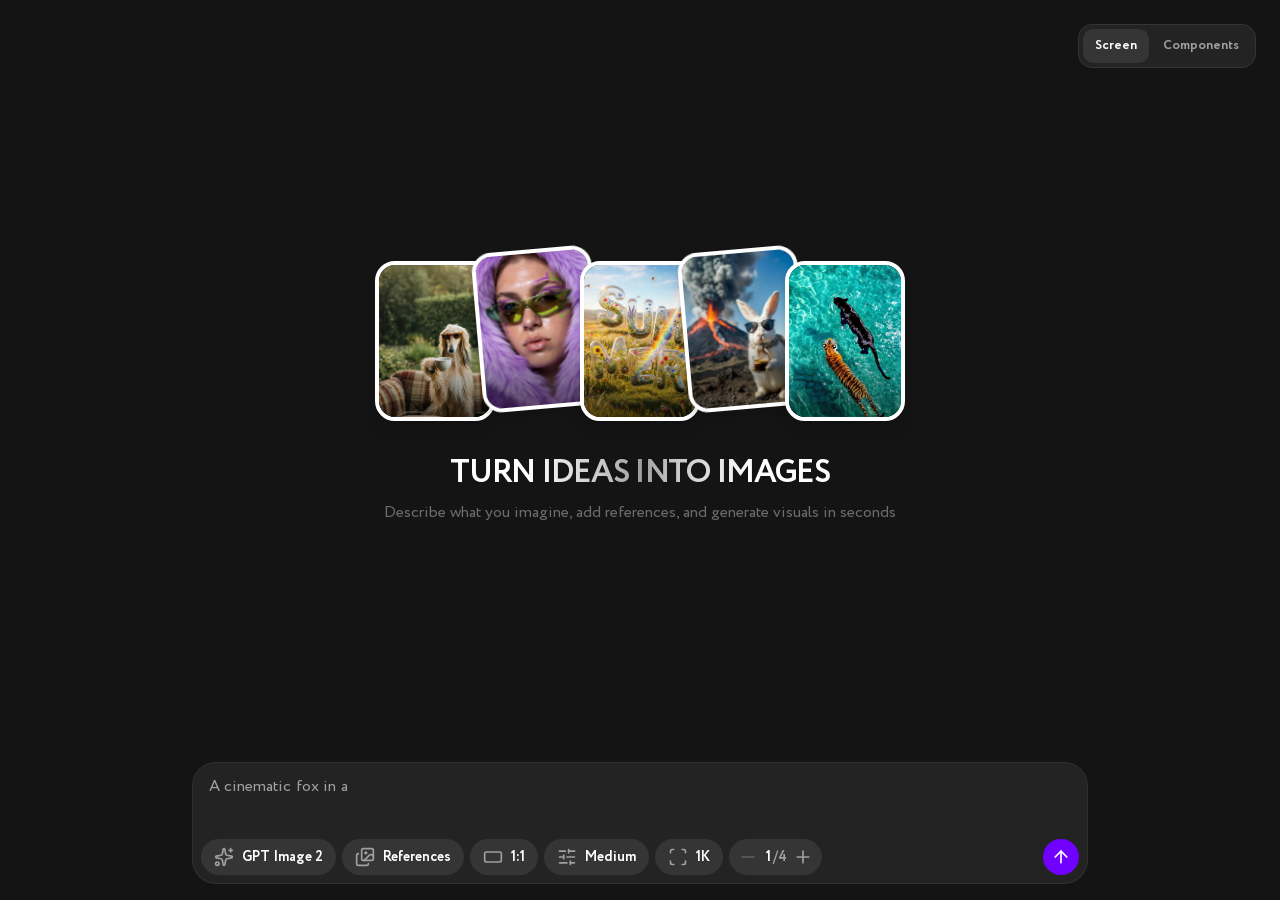
==== index.html @ 6870a711 "Publish image generation demo" ====
<!doctype html>
<html lang="en" class="is-entering">
  <head>
    <meta charset="UTF-8" />
    <meta name="viewport" content="width=device-width, initial-scale=1.0" />
    <meta name="theme-color" content="#141414" />
    <title>Turn Ideas Into Images</title>
    <script>if (new URLSearchParams(location.search).has('storybook')) document.documentElement.classList.add('story-mode');</script>
    <link rel="stylesheet" href="./styles.css?v=20261011-22" />
    <link rel="stylesheet" href="./storybook-frame.css" />
  </head>
  <body>
    <main class="page">
      <header class="page-header">
        <details class="mobile-view-menu">
          <summary aria-label="Local views"><img src="./assets/settings.svg" width="20" height="20" alt="" /></summary>
          <nav class="mobile-view-links" aria-label="Local views">
            <a href="./index.html" aria-current="page">Screen</a>
            <a href="./storybook.html">Components</a>
          </nav>
        </details>
      </header>
      <nav class="view-switch" aria-label="Local views">
        <a href="./index.html" aria-current="page">Screen</a>
        <a href="./storybook.html">Components</a>
      </nav>
      <section class="hero" aria-labelledby="hero-title">
        <div class="image-gallery" aria-label="Example image prompts">
          <button type="button" class="gallery-card gallery-card-one" aria-label="Preview prompt for a dog portrait" data-prompt="A cinematic portrait of an elegant Afghan hound resting on a patterned sofa in a lush garden, soft afternoon light, rich natural colors, detailed fur, editorial photography."><img src="./assets/gallery-1.png" alt="" /></button>
          <button type="button" class="gallery-card gallery-card-two" aria-label="Preview prompt for a fashion portrait" data-prompt="A close-up fashion portrait of a woman with vivid purple hair and translucent green sunglasses, confident expression, iridescent makeup, dramatic studio lighting, high-end editorial photography."><img src="./assets/gallery-2.png" alt="" /></button>
          <button type="button" class="gallery-card gallery-card-three" aria-label="Preview prompt for a surreal flower garden" data-prompt="Surreal chrome letters floating above a field of wildflowers under a bright blue sky, playful dreamlike atmosphere, tiny butterflies, colorful reflections, imaginative 3D art."><img src="./assets/gallery-3.png" alt="" /></button>
          <button type="button" class="gallery-card gallery-card-four" aria-label="Preview prompt for a rabbit near a volcano" data-prompt="A white rabbit wearing tiny sunglasses on dark volcanic rock, an erupting volcano and billowing smoke behind it, cinematic contrast, whimsical adventure photography."><img src="./assets/gallery-4.png" alt="" /></button>
          <button type="button" class="gallery-card gallery-card-five" aria-label="Preview prompt for an underwater tiger" data-prompt="A tiger swimming through crystal-clear turquoise water beside a sleek black panther, sunlight rippling across the pool, overhead view, surreal wildlife photography."><img src="./assets/gallery-5.png" alt="" /></button>
        </div>
        <div class="hero-copy">
          <h1 id="hero-title">TURN IDEAS INTO IMAGES</h1>
          <p>Describe what you imagine, add references, and generate visuals in seconds</p>
        </div>
      </section>

      <section class="generation-grid" id="generation-grid" aria-label="Generation results" hidden></section>
      <div class="composer-region">
      <section class="prompt-field" id="prompt-field" aria-label="Image generation prompt">
        <div class="attachments" id="attachments" hidden></div>
        <div class="input-wrap">
          <label class="sr-only" for="prompt-input">Image prompt</label>
          <textarea id="prompt-input" rows="1" placeholder="A cinematic fox in a neon city"></textarea>
        </div>
        <div class="toolbar">
          <div class="settings" role="group" aria-label="Generation settings">
            <button type="button" class="setting-button model-trigger" id="model-selector" data-menu="model" aria-haspopup="dialog" aria-expanded="false" aria-label="Select model: GPT Image 2">
              <img class="setting-icon" src="./assets/sparkles.svg" width="20" height="20" alt="" />
              <span id="model-name">GPT Image 2</span>
            </button>
            <div id="model-settings" class="model-settings"></div>
            <div class="result-stepper" role="group" aria-label="Number of results">
              <button type="button" class="stepper-control" id="result-decrement" aria-label="Decrease number of results" disabled><img src="./assets/minus.svg" width="20" height="20" alt="" /></button>
              <output class="stepper-value" id="result-count" aria-live="polite" aria-atomic="true"><span class="stepper-current" id="result-current">1</span><span class="stepper-total">/4</span></output>
              <button type="button" class="stepper-control" id="result-increment" aria-label="Increase number of results"><img src="./assets/plus.svg" width="20" height="20" alt="" /></button>
            </div>
          </div>
          <button type="button" class="submit-button" id="submit" aria-label="Enter an image prompt">
            <img src="./assets/arrow-up.svg" width="20" height="20" alt="" />
            <span class="spinner" aria-hidden="true"></span>
          </button>
        </div>
        <div class="drop-overlay" aria-hidden="true">Drop images to add references</div>
      </section>
        <div class="feedback" id="feedback" role="status" aria-live="polite"></div>
      </div>
      <input type="file" id="file-input" accept="image/*" multiple hidden />
    </main>
    <div class="menu-layer" id="menu-layer"></div>
    <dialog class="image-viewer" id="image-viewer" aria-label="Generated image preview">
      <button type="button" class="image-viewer-close" aria-label="Close image preview"><svg width="18" height="18" viewBox="0 0 18 18" fill="none" aria-hidden="true"><path d="M3.5 3.5 14.5 14.5M14.5 3.5 3.5 14.5" stroke="currentColor" stroke-width="2" stroke-linecap="round" /></svg></button>
      <div class="image-viewer-stage"><img class="image-viewer-image" alt="" /></div>
    </dialog>
    <script src="./models.js" defer></script>
    <script src="./app.js?v=20261011-12" defer></script>
    <script src="./generation-grid.js?v=20261011-10" defer></script>
    <script src="./storybook-bridge.js" defer></script>
  </body>
</html>
---- styles.css ----
@font-face {
  font-family: "Circe";
  src: local("Circe Regular"), local("Circe"), url("./assets/fonts/circe.ttf") format("truetype");
  font-weight: 400;
  font-display: swap;
}

@font-face {
  font-family: "Circe";
  src: local("Circe Bold"), local("Circe-Bold"), url("./assets/fonts/circe-bold.ttf") format("truetype");
  font-weight: 700;
  font-display: swap;
}

:root {
  color-scheme: dark;
  font-family: "Circe", Arial, sans-serif;
  background: #141414;
  color: #fff;
  font-synthesis: none;
}
html.is-entering { overflow: hidden; }
html.has-generation:not(.story-mode),
html.has-generation:not(.story-mode) body { height: 100%; overflow: hidden; }

* { box-sizing: border-box; }

body { margin: 0; min-width: 320px; }
button, textarea { font: inherit; }
button { -webkit-tap-highlight-color: transparent; }
button, a, summary { touch-action: manipulation; }

.page {
  position: relative;
  min-height: 100vh;
  min-height: 100dvh;
  height: 100dvh;
  padding: 16px 16px calc(32px + var(--composer-base-height, 98px));
  display: flex;
  flex-direction: column;
  align-items: center;
}
html.has-generation:not(.story-mode) .page { height: 100dvh; min-height: 0; overflow: hidden; }

.hero {
  display: flex;
  flex: 1;
  flex-direction: column;
  align-items: center;
  justify-content: center;
  gap: 32px;
  width: 100%;
}

.image-gallery { position: relative; width: min(531px, 100%); aspect-ratio: 531 / 184; flex: none; }
.is-entering .image-gallery { pointer-events: none; }
.gallery-card { position: absolute; top: 13.04%; width: 22.6%; aspect-ratio: 3 / 4; padding: 0; overflow: hidden; border: clamp(2px, .4vw, 4px) solid #fff; border-radius: clamp(11px, 2vw, 20px); box-shadow: 0 13px 13px rgba(0,0,0,.09), 0 3px 7px rgba(0,0,0,.1); background: #292929; cursor: pointer; transform: rotate(var(--card-rotation, 0deg)) translate3d(0, 0, 0) scale(1); transform-origin: center; backface-visibility: hidden; will-change: transform, opacity; transition: transform 360ms cubic-bezier(.2,.8,.2,1), box-shadow 360ms ease; animation: card-arrive 600ms cubic-bezier(.16, 1, .3, 1) backwards; }
.gallery-card img { position: absolute; inset: 0; display: block; width: 100%; height: 100%; object-fit: cover; }
.gallery-card.is-previewed, .gallery-card:focus-visible { z-index: 6; transform: rotate(var(--card-rotation, 0deg)) translate3d(0, -8px, 0) scale(1.08); box-shadow: 0 20px 32px rgba(0,0,0,.3), 0 0 0 1px rgba(255,255,255,.2); }
@media (hover: hover) { .gallery-card:hover { z-index: 6; transform: rotate(var(--card-rotation, 0deg)) translate3d(0, -8px, 0) scale(1.08); box-shadow: 0 20px 32px rgba(0,0,0,.3), 0 0 0 1px rgba(255,255,255,.2); } }
.gallery-card:focus-visible { outline: 2px solid #7000ff; outline-offset: 4px; }
.gallery-card-one { left: 0; z-index: 1; animation-delay: 440ms; }
.gallery-card-two { top: 6.52%; left: 19.35%; z-index: 2; --card-rotation: -5deg; animation-delay: 500ms; }
.gallery-card-three { left: 38.7%; z-index: 3; animation-delay: 560ms; }
.gallery-card-four { top: 6.52%; left: 58.05%; z-index: 4; --card-rotation: -5deg; animation-delay: 620ms; }
.gallery-card-five { left: 77.4%; z-index: 5; animation-delay: 680ms; }

.hero-copy { display: flex; flex-direction: column; align-items: center; gap: 8px; text-align: center; }
.hero-copy h1 { margin: 0; color: #fff; font-size: 32px; font-weight: 700; line-height: 40px; letter-spacing: -1.28px; animation: copy-arrive 480ms cubic-bezier(.22, 1, .36, 1) 500ms backwards; }
@supports ((background-clip: text) or (-webkit-background-clip: text)) {
  .hero-copy h1 {
    background-image: linear-gradient(90deg,
      #fff 0%, #fff 10%, #c8c8c8 20%, #9e9e9e 25%, #c8c8c8 30%, #fff 40%, #fff 50%,
      #fff 60%, #c8c8c8 70%, #9e9e9e 75%, #c8c8c8 80%, #fff 90%, #fff 100%);
    background-size: 200% 100%;
    background-position: 100% 50%;
    background-clip: text;
    -webkit-background-clip: text;
    color: transparent;
    -webkit-text-fill-color: transparent;
    animation: copy-arrive 480ms cubic-bezier(.22, 1, .36, 1) 500ms backwards,
      title-gradient 7s linear 1s infinite;
  }
}
.hero-copy p { margin: 0; color: #6c6c6c; font-size: 16px; font-weight: 400; line-height: 24px; animation: copy-arrive 480ms cubic-bezier(.22, 1, .36, 1) 630ms backwards; }
.composer-region { position: absolute; z-index: 6; bottom: 16px; left: 50%; width: min(896px, calc(100% - 32px)); transform: translateX(-50%); background: transparent; }

/* A generation reads like one prompt and its visual response. */
.generation-grid[hidden] { display: none !important; }
.page.has-generation .hero { display: none; }
html:not(.story-mode) .page.has-generation { padding-bottom: 0; }
html:not(.story-mode) .page.has-generation::after {
  content: "";
  position: absolute;
  z-index: 5;
  right: 0;
  bottom: 0;
  left: 0;
  height: calc(var(--composer-current-height, 180px) + 48px);
  background: linear-gradient(to bottom, transparent 0%, rgba(0,0,0,.04) 65%, rgba(0,0,0,.12) 100%);
  pointer-events: none;
}
html:not(.story-mode) .page.has-generation .generation-grid { padding-bottom: calc(var(--composer-current-height, 180px) + 32px); }
.generation-grid {
  flex: 1;
  width: min(100%, 1600px);
  min-height: 0;
  margin-top: 82px;
  padding-bottom: 16px;
  overflow: auto;
  overscroll-behavior: contain;
  scrollbar-width: thin;
  scrollbar-color: #424242 transparent;
}
.generation-grid-actions { display: flex; justify-content: flex-start; gap: 4px; margin-top: 8px; animation: generation-actions-in 460ms cubic-bezier(.22, 1, .36, 1) 60ms backwards; }
@keyframes generation-actions-in { from { opacity: 0; transform: translateY(8px); } to { opacity: 1; transform: translateY(0); } }
.generation-grid-action { display: grid; place-items: center; width: 28px; height: 28px; padding: 0; border: 0; border-radius: 7px; background: transparent; color: #6c6c6c; cursor: pointer; transition: color 180ms ease, background-color 180ms ease; }
.generation-grid-action img { width: 18px; height: 18px; }
.generation-grid-action:hover { color: #fff; background: #232323; }
.generation-grid-action:hover img { filter: brightness(2.4); }
.generation-grid-action.is-selected { background: #353535; }
.generation-grid-action.is-selected img { filter: brightness(2.4); }
.generation-grid-action:focus-visible, .generation-card-tool:focus-visible { outline: 2px solid #7000ff; outline-offset: 3px; }
.generation-results { display: grid; grid-template-columns: minmax(230px, 300px) minmax(0, 1fr); align-items: start; gap: 12px; width: 100%; }
.generation-prompt-column { display: flex; flex-direction: column; min-width: 0; }
.generation-card-strip { display: grid; grid-template-columns: repeat(var(--result-columns), minmax(0, 1fr)); align-items: start; gap: 12px; min-width: 0; }
.generation-results[data-count="1"] .generation-card { max-width: 520px; }
.generation-prompt-preview { position: relative; display: flex; flex-direction: column; gap: 8px; min-width: 0; padding: 16px; border-radius: 24px; background: #232323; overflow: hidden; overflow-wrap: anywhere; cursor: copy; transition: background-color 180ms ease, box-shadow 180ms ease; }
.generation-prompt-preview:hover { background: #292929; }
.generation-prompt-preview.is-empty-prompt, .generation-prompt-preview.is-empty-prompt:hover { background: #232323; cursor: default; }
.generation-prompt-preview.is-empty-prompt p { color: #6c6c6c; }
.generation-prompt-preview.is-empty-prompt::after { display: none; }
.generation-prompt-preview:focus-visible { outline: 2px solid #888; outline-offset: 2px; }
.generation-prompt-preview.is-copied { background: #303030; box-shadow: inset 0 0 0 1px #6c6c6c; }
.generation-prompt-preview::after { content: attr(data-copy-label); position: absolute; top: 12px; right: 12px; z-index: 1; padding: 5px 8px; border-radius: 7px; background: #393939; color: #fff; font-size: 12px; font-weight: 600; line-height: 16px; white-space: nowrap; opacity: 0; transform: translateY(3px); pointer-events: none; transition: opacity 160ms ease, transform 160ms ease; }
.generation-prompt-preview:focus-visible::after, .generation-prompt-preview.is-copied::after { opacity: 1; transform: translateY(0); }
@media (hover: hover) { .generation-prompt-preview:hover::after { opacity: 1; transform: translateY(0); } }
.generation-prompt-preview p { display: -webkit-box; -webkit-box-orient: vertical; -webkit-line-clamp: var(--prompt-lines, 12); flex: none; overflow: hidden; margin: 0; color: #fff; font-size: 16px; line-height: 22px; }
.generation-prompt-assets { display: flex; flex-wrap: nowrap; gap: 4px; flex: none; min-width: 0; overflow-x: auto; overflow-y: hidden; scrollbar-width: thin; }
.generation-reference-item .attachment { cursor: default; }
.generation-reference-item .attachment:hover > img:first-child { transform: none; }
.generation-card { position: relative; display: grid; place-items: center; min-width: 0; overflow: hidden; border: 0; border-radius: 24px; background: #232323; }
.generation-card.is-loading { background: linear-gradient(105deg, #232323 12%, #353535 34%, #292929 48%, #232323 70%); background-size: 230% 100%; animation: generation-shimmer 2.6s ease-in-out infinite; animation-delay: var(--shimmer-delay, 0s); }
@keyframes generation-shimmer { from { background-position: 100% 50%; } to { background-position: -100% 50%; } }
.generation-card.is-ready { animation: generation-reveal 380ms cubic-bezier(.22,1,.36,1) both; }
@keyframes generation-reveal { from { opacity: .55; transform: scale(.98); } to { opacity: 1; transform: scale(1); } }
.generation-card-preview { position: absolute; inset: 0; display: block; width: 100%; height: 100%; padding: 0; border: 0; background: transparent; cursor: zoom-in; }
.generation-card-preview:focus-visible { outline: 2px solid #a768ff; outline-offset: -2px; }
.generation-card-image { position: absolute; inset: 0; display: block; width: 100%; height: 100%; object-fit: cover; }
.generation-loading { position: relative; display: inline-flex; align-items: center; gap: 8px; padding: 8px 12px; border-radius: 999px; background: rgba(20,20,20,.48); color: #d0d0d0; font-size: 14px; font-weight: 700; line-height: 20px; }
.generation-loading-spinner { width: 16px; height: 16px; border: 2px solid rgba(208,208,208,.3); border-top-color: #d0d0d0; border-radius: 50%; animation: spin 1.4s linear infinite; }
.generation-card.is-error { outline: 2px solid #ff2424; outline-offset: -2px; }
.generation-card-error { display: grid; place-items: center; width: 56px; height: 56px; border: 4px solid #ff2424; border-radius: 50%; color: #ff2424; font-size: 36px; font-weight: 700; line-height: 1; }
.generation-card-overlay { position: absolute; inset: 0; display: flex; align-items: flex-start; justify-content: flex-end; padding: 10px; opacity: 0; pointer-events: none; transition: opacity 260ms cubic-bezier(.22, 1, .36, 1); }
.generation-card:hover .generation-card-overlay, .generation-card:has(.generation-card-tool:focus-visible) .generation-card-overlay, .generation-card.is-demo-hover .generation-card-overlay, .generation-card.is-favorite .generation-card-overlay { opacity: 1; }
.generation-card-tools { display: flex; gap: 6px; pointer-events: none; }
.generation-card:hover .generation-card-tools, .generation-card:has(.generation-card-tool:focus-visible) .generation-card-tools, .generation-card.is-demo-hover .generation-card-tools, .generation-card.is-favorite .generation-card-tools { pointer-events: auto; }
.generation-card.is-favorite:not(:hover):not(:has(.generation-card-tool:focus-visible)):not(.is-demo-hover) .generation-card-tool:not([data-action="favorite"]) { visibility: hidden; pointer-events: none; }
.generation-card-tool { display: grid; place-items: center; width: 32px; height: 32px; padding: 5px; border: 1px solid #707070; border-radius: 50%; background: rgba(58,58,58,.9); cursor: pointer; transition: background-color 180ms ease, border-color 180ms ease; }
.generation-card-tool img { width: 20px; height: 20px; }
.generation-card-tool:hover { background: rgba(96,96,96,.86); border-color: #929292; }
.generation-card-tool[aria-pressed="true"] { background: rgba(71,71,71,.82); }
.image-viewer { position: fixed; inset: 0; width: 100vw; height: 100dvh; max-width: none; max-height: none; margin: 0; padding: 32px 24px 24px; border: 0; overflow: hidden; background: rgba(9,9,9,.97); color: #fff; }
.image-viewer[open] { display: flex; flex-direction: column; align-items: center; gap: 20px; animation: image-viewer-surface-in 320ms ease-out both; }
.image-viewer::backdrop { background: rgba(0,0,0,.88); animation: image-viewer-backdrop-in 320ms ease-out both; }
.image-viewer-stage { display: flex; flex: 1 1 auto; align-items: center; justify-content: center; width: 100%; min-height: 0; }
.image-viewer-image { display: block; width: auto; height: auto; max-width: 100%; max-height: 100%; object-fit: contain; }
.image-viewer[open] .image-viewer-image { animation: image-viewer-image-in 460ms cubic-bezier(.22, 1, .36, 1) 40ms both; }
.image-viewer-close { position: absolute; z-index: 1; top: max(16px, env(safe-area-inset-top)); right: max(16px, env(safe-area-inset-right)); display: grid; place-items: center; width: 44px; height: 44px; padding: 0; border: 1px solid #707070; border-radius: 50%; background: rgba(71,71,71,.72); -webkit-backdrop-filter: blur(8px); backdrop-filter: blur(8px); color: #fff; cursor: pointer; }
.image-viewer-close svg { display: block; }
.image-viewer-close:focus-visible { outline: 2px solid #a768ff; outline-offset: 3px; }
.image-viewer .composer-region { position: relative; z-index: 1; flex: 0 0 auto; bottom: auto; left: auto; width: min(896px, 100%); transform: none; }
.image-viewer[open] .composer-region { animation: image-viewer-composer-in 420ms cubic-bezier(.22, 1, .36, 1) 100ms both; }
.image-viewer .prompt-field { animation: none; }
.image-viewer[open] .image-viewer-close { animation: image-viewer-close-in 260ms ease-out 180ms both; }
@keyframes image-viewer-backdrop-in { from { background: rgba(0,0,0,0); } to { background: rgba(0,0,0,.88); } }
@keyframes image-viewer-surface-in { from { background: rgba(9,9,9,0); } to { background: rgba(9,9,9,.97); } }
@keyframes image-viewer-image-in { from { opacity: 0; transform: translateY(12px) scale(.965); } to { opacity: 1; transform: translateY(0) scale(1); } }
@keyframes image-viewer-composer-in { from { opacity: 0; transform: translateY(14px); } to { opacity: 1; transform: translateY(0); } }
@keyframes image-viewer-close-in { from { opacity: 0; } to { opacity: 1; } }
@media (max-width: 600px) {
  .image-viewer { padding: max(16px, env(safe-area-inset-top)) 12px max(12px, env(safe-area-inset-bottom)); }
  .image-viewer[open] { gap: 12px; }
  .image-viewer .composer-region { width: 100%; }
}

@keyframes card-arrive {
  from { opacity: 0; transform: rotate(var(--card-rotation, 0deg)) translate3d(16px, 8px, 0) scale(.96); }
  to { opacity: 1; transform: rotate(var(--card-rotation, 0deg)) translate3d(0, 0, 0) scale(1); }
}
@keyframes copy-arrive { from { opacity: 0; transform: translateY(8px); } to { opacity: 1; transform: translateY(0); } }
@keyframes title-gradient { from { background-position: 100% 50%; } to { background-position: 0% 50%; } }
@keyframes composer-arrive { from { opacity: 0; transform: translateY(8px) scale(.985); } to { opacity: 1; transform: translateY(0) scale(1); } }

.prompt-field {
  position: relative;
  display: flex;
  flex-direction: column;
  gap: 12px;
  padding: 8px;
  min-height: 122px;
  width: min(896px, 100%);
  border: 1px solid rgba(53, 53, 53, .75);
  border-radius: 24px;
  background: #232323;
  transition: border-color 200ms ease, box-shadow 240ms ease, transform 240ms cubic-bezier(.2,.8,.2,1);
  animation: composer-arrive 510ms cubic-bezier(.22, 1, .36, 1) 100ms backwards;
}
.prompt-field.is-dragging { border-color: #7000ff; transform: scale(1.005); }

.input-wrap { position: relative; padding: 4px 8px; min-height: 56px; display: flex; align-items: center; }
textarea {
  display: block;
  width: 100%;
  min-height: 24px;
  max-height: 168px;
  padding: 0;
  resize: none;
  border: 0;
  outline: 0;
  overflow-y: auto;
  background: transparent;
  color: #fff;
  caret-color: #7000ff;
  font-size: 16px;
  font-weight: 400;
  line-height: 24px;
  letter-spacing: 0;
  overflow-wrap: anywhere;
}
textarea::placeholder { color: #a0a0a0; opacity: 1; }
#prompt-input.is-animated-placeholder::placeholder { color: transparent; }
.prompt-placeholder-words { position: absolute; top: 4px; right: 8px; left: 8px; max-height: 48px; overflow: hidden; color: #a0a0a0; font-size: 16px; line-height: 24px; pointer-events: none; transition: opacity 380ms ease, transform 380ms ease; }
.prompt-placeholder-words[hidden] { display: none; }
.prompt-placeholder-words.is-exiting { opacity: 0; transform: translateY(-3px); }
.prompt-placeholder-word { display: inline-block; margin-right: .28em; opacity: 0; transform: translateY(5px); animation: prompt-word-in 420ms cubic-bezier(.22, 1, .36, 1) forwards; }
@keyframes prompt-word-in { to { opacity: 1; transform: translateY(0); } }
html.has-submitted-prompt #prompt-input::placeholder { animation: prompt-placeholder-in 320ms ease-out both; }
@keyframes prompt-placeholder-in { from { opacity: 0; } to { opacity: 1; } }
@media (prefers-reduced-motion: reduce) { html.has-submitted-prompt #prompt-input::placeholder { animation: none; } }
textarea { transition: height 240ms cubic-bezier(.22, 1, .36, 1); }
#prompt-input { min-height: 48px; }
.input-measure { position: absolute; height: 0; min-height: 0; max-height: none; overflow: hidden; visibility: hidden; pointer-events: none; transition: none; }

.toolbar { display: flex; justify-content: space-between; align-items: flex-end; gap: 12px; }
.settings { display: flex; flex-wrap: wrap; align-items: center; gap: 6px; min-width: 0; padding-right: 16px; }
.setting-button {
  position: relative;
  display: inline-flex;
  align-items: center;
  justify-content: center;
  gap: 8px;
  height: 36px;
  padding: 0 12px;
  flex: none;
  border: 1.5px solid transparent;
  border-radius: 24px;
  background: #353535;
  color: #fff;
  cursor: pointer;
  white-space: nowrap;
  font-size: 14px;
  font-weight: 700;
  line-height: 20px;
  transition: background-color 180ms ease, border-color 180ms ease, transform 220ms cubic-bezier(.2,.8,.2,1), box-shadow 180ms ease;
}
.setting-button:hover { background: #474747; }
.setting-button:active { transform: scale(.96); }
.setting-button[aria-expanded="true"] { background: rgba(255,255,255,.16); border-color: rgba(255,255,255,.88); }
.setting-button.is-filled { border-color: rgba(255,255,255,.82); }
.setting-button:focus-visible, .stepper-control:focus-visible, .submit-button:focus-visible, .menu-item:focus-visible, .attachment:focus-visible, .attachment-remove:focus-visible {
  outline: 2px solid #7000ff;
  outline-offset: 3px;
}
.setting-icon { width: 20px; height: 20px; flex: none; filter: brightness(1.48); }
.button-content { display: inline-flex; gap: 8px; align-items: center; }
.frame-button.is-filled .frame-icon { display: none; }
.chip-thumbnail { display: block; width: 20px; height: 20px; border-radius: 4px; object-fit: cover; }
.result-stepper { display: flex; align-items: center; justify-content: center; gap: 8px; width: 93px; height: 36px; padding: 0 8px; flex: none; border: 1px solid #353535; border-radius: 24px; background: #353535; color: #fff; }
.stepper-control { display: grid; place-items: center; width: 20px; height: 20px; padding: 0; flex: none; border: 0; border-radius: 50%; background: transparent; cursor: pointer; transition: transform 160ms ease; }
.stepper-control img { display: block; width: 20px; height: 20px; filter: brightness(1.48); transition: filter 160ms ease, opacity 160ms ease; }
.stepper-control:hover:not(:disabled) img { filter: brightness(2.36); }
.stepper-control:active:not(:disabled) { transform: scale(.88); }
.stepper-control:disabled { cursor: default; }
.stepper-control:disabled img { opacity: .38; }
.stepper-value { display: flex; align-items: center; justify-content: center; width: 19px; flex: none; font-size: 14px; font-weight: 700; font-variant-numeric: tabular-nums; font-feature-settings: "tnum" 1; line-height: 20px; white-space: nowrap; }
.stepper-current { color: #fff; }
.stepper-total { color: #a0a0a0; }

.submit-button {
  position: relative;
  display: grid;
  place-items: center;
  width: 36px;
  height: 36px;
  padding: 8px;
  border: 0;
  border-radius: 50%;
  flex: none;
  background: #7000ff;
  cursor: pointer;
  transition: background-color 180ms ease, opacity 180ms ease, transform 220ms cubic-bezier(.2,.8,.2,1), box-shadow 180ms ease;
}
.submit-button img { width: 20px; height: 20px; transition: transform 220ms cubic-bezier(.2,.8,.2,1), opacity 180ms ease, filter 180ms ease; }
.submit-button:hover:not(:disabled) { background: #851fff; }
.submit-button:active:not(:disabled) { background: #5200c7; transform: scale(.9); box-shadow: none; }
.submit-button.is-loading { background: #7000ff; cursor: progress; }
.submit-button.is-loading img { opacity: 0; }
.spinner { position: absolute; width: 18px; height: 18px; border: 2px solid rgba(255,255,255,.35); border-top-color: #fff; border-radius: 50%; opacity: 0; }
.is-loading .spinner { opacity: 1; animation: spin .7s linear infinite; }
@keyframes spin { to { transform: rotate(360deg); } }

.attachments {
  display: flex;
  flex-wrap: nowrap;
  align-items: flex-start;
  gap: 4px;
  width: 100%;
  min-width: 0;
  height: 84px;
  padding: 8px 4px 12px 0;
  margin-top: -8px;
  overflow-x: auto;
  overflow-y: hidden;
  overscroll-behavior-inline: contain;
  scrollbar-width: thin;
  scrollbar-color: #5a5a5a transparent;
  animation: enter 240ms cubic-bezier(.2,.8,.2,1) both;
  transition: height 320ms cubic-bezier(.22, 1, .36, 1), padding-top 320ms cubic-bezier(.22, 1, .36, 1), padding-bottom 320ms cubic-bezier(.22, 1, .36, 1);
}
.attachments.is-collapsing { height: 8px; padding-top: 0; padding-bottom: 0; }
.attachments::-webkit-scrollbar { height: 6px; }
.attachments::-webkit-scrollbar-thumb { background: #5a5a5a; border-radius: 6px; }
.attachments::-webkit-scrollbar-track { background: transparent; }
.attachments::after { content: ""; flex: 0 0 12px; }
.attachments.can-scroll-right {
  -webkit-mask-image: linear-gradient(to right, #000 0, #000 calc(100% - 16px), transparent 100%);
  mask-image: linear-gradient(to right, #000 0, #000 calc(100% - 16px), transparent 100%);
}
.attachments.can-scroll-left {
  -webkit-mask-image: linear-gradient(to right, transparent 0, #000 16px, #000 100%);
  mask-image: linear-gradient(to right, transparent 0, #000 16px, #000 100%);
}
.attachments.can-scroll-left.can-scroll-right {
  -webkit-mask-image: linear-gradient(to right, transparent 0, #000 16px, #000 calc(100% - 16px), transparent 100%);
  mask-image: linear-gradient(to right, transparent 0, #000 16px, #000 calc(100% - 16px), transparent 100%);
}
.attachments[hidden] { display: none; }
.attachments:not([hidden]) + .input-wrap { margin-top: -12px; }
.attachment-item { position: relative; width: 64px; height: 64px; flex: none; transition: width 180ms ease, height 180ms ease, opacity 180ms ease, transform 180ms ease; }
.attachment-item.is-removing { width: 0; height: 0; opacity: 0; transform: scale(.88); pointer-events: none; }
.attachment { position: absolute; inset: 0; width: 64px; height: 64px; padding: 0; border: 1px solid #353535; border-radius: 16px; background: #353535; overflow: hidden; cursor: pointer; }
.attachment > img:first-child { display: block; width: 100%; height: 100%; object-fit: cover; transition: transform 240ms ease; }
.attachment:hover > img:first-child { transform: scale(1.08); }
.attachment::after { content: ""; position: absolute; inset: 0; background: linear-gradient(transparent 60%, rgba(0,0,0,.42)); pointer-events: none; }
.attachment-source { position: absolute; z-index: 1; bottom: 5px; left: 5px; display: block; width: 16px; height: 16px; filter: brightness(0) invert(1) drop-shadow(0 1px 2px #000); }
.attachment-item.is-loading .attachment::after { background: rgba(0,0,0,.48); }
.attachment-item.is-error .attachment { border: 2px solid #ff2424; }
.attachment-item.is-error .attachment::after { background: rgba(0,0,0,.68); }
.attachment-item.is-error .attachment-source { display: none; }
.attachment-status { position: absolute; z-index: 2; top: 50%; left: 50%; display: grid; place-items: center; transform: translate(-50%, -50%); }
.attachment-status-loading { width: 22px; height: 22px; border: 2px solid rgba(255,255,255,.35); border-top-color: #fff; border-radius: 50%; animation: attachment-spin .8s linear infinite; }
@keyframes attachment-spin { to { transform: translate(-50%, -50%) rotate(360deg); } }
.attachment-status-error { width: 28px; height: 28px; border: 3px solid #ff2424; border-radius: 50%; color: #ff2424; font-size: 21px; font-weight: 700; line-height: 1; }
.attachment-remove { position: absolute; z-index: 1; top: -7px; right: -7px; display: grid; place-items: center; width: 24px; height: 24px; padding: 0; border: 1px solid #707070; border-radius: 50%; background: rgba(71,71,71,.72); -webkit-backdrop-filter: blur(8px); backdrop-filter: blur(8px); color: #fff; cursor: pointer; opacity: 0; visibility: hidden; pointer-events: none; transform: scale(.88); transition: opacity 160ms ease, visibility 0s linear 160ms, transform 160ms ease, background-color 160ms ease, border-color 160ms ease; }
.attachment-item:hover .attachment-remove, .attachment-item:focus-within .attachment-remove { opacity: 1; visibility: visible; pointer-events: auto; transform: scale(1); transition-delay: 0s; }
.attachment-remove:hover { background: #606060; border-color: #929292; }
.attachment-remove::before, .attachment-remove::after { content: ""; position: absolute; width: 12px; height: 1.7px; border-radius: 2px; background: currentColor; }
.attachment-remove::before { transform: rotate(45deg); }
.attachment-remove::after { transform: rotate(-45deg); }
@media (hover: none) {
  .attachment-remove { opacity: 1; visibility: visible; pointer-events: auto; transform: none; }
}

.menu-layer { position: fixed; inset: 0; z-index: 10; pointer-events: none; transition: background-color 220ms ease; }
.popover {
  position: fixed;
  width: 220px;
  padding: 4px;
  border: 1px solid #353535;
  border-radius: 16px;
  background: #232323;
  box-shadow: 0 12px 32px rgba(0,0,0,.16), 0 28px 64px rgba(0,0,0,.12);
  pointer-events: auto;
  transform-origin: top left;
  animation: menu-in 180ms cubic-bezier(.2,.8,.2,1) both;
}
.popover-title { padding: 8px 12px 5px; color: #a0a0a0; font-size: 12px; font-weight: 700; line-height: 16px; }
.popover.is-closing { animation: menu-out 140ms ease both; pointer-events: none; }
@keyframes menu-out { to { opacity: 0; transform: translateY(-3px) scale(.98); } }
.menu-item { display: flex; align-items: center; gap: 8px; width: 100%; min-height: 38px; padding: 8px 10px; border: 0; border-radius: 10px; background: transparent; color: #fff; text-align: left; cursor: pointer; font-size: 14px; line-height: 20px; transition: background-color 150ms ease; }
.setting-popover .menu-item { min-height: 40px; padding: 8px 12px; border-radius: 12px; font-size: 16px; font-weight: 700; line-height: 24px; }
.menu-item:hover { background: #353535; }
.menu-item[aria-checked="true"] { background: #353535; }
.menu-item-ratio { display: grid; place-items: center; width: 20px; height: 20px; flex: none; }
.menu-item-ratio-shape { display: block; border: 1.5px solid #a0a0a0; border-radius: 3px; }
.menu-item[aria-checked="true"] .menu-item-ratio-shape { border-color: #fff; }
.menu-item-label { min-width: 0; flex: 1; }
.menu-item-check { display: block; width: 16px; height: 16px; flex: none; filter: brightness(2.36); }
.menu-item.danger { color: #ffb3b3; }
.menu-hint { padding: 5px 12px 8px; color: #a0a0a0; font-size: 12px; line-height: 16px; }
.menu-divider { height: 1px; margin: 6px 0; background: #353535; }
.popover.asset-popover { height: calc(var(--asset-peek-height, 247px) + 69px); padding: 8px 0 0; border-radius: 24px; overflow-x: hidden; overflow-y: auto; overflow-anchor: none; scrollbar-width: none; animation: asset-menu-in 220ms ease-out both; }
.popover.asset-popover.is-closing { animation: asset-menu-out 140ms ease both; }
@keyframes asset-menu-in { from { opacity: 0; } to { opacity: 1; } }
@keyframes asset-menu-out { to { opacity: 0; } }
.asset-popover::-webkit-scrollbar { display: none; }
.asset-popover:focus { outline: none; }
.asset-grid { display: grid; grid-template-columns: repeat(3, minmax(0, 1fr)); gap: 6px; padding: 0 8px 8px; }
.asset-grid-tile { position: relative; display: block; width: 100%; aspect-ratio: 1; padding: 0; overflow: hidden; border: 1px solid #424242; border-radius: 16px; background: #353535; cursor: pointer; transform: scale(1); transition: transform 260ms cubic-bezier(.22, 1, .36, 1), border-color 220ms ease, box-shadow 220ms ease, filter 160ms ease; }
.asset-grid-tile > img:first-child { display: block; width: 100%; height: 100%; object-fit: cover; }
.asset-grid-tile:hover:not(:disabled) { filter: brightness(1.12); border-color: #888; }
.asset-grid-tile:active:not(:disabled) { transform: scale(.94); transition-duration: 120ms; }
.asset-grid-tile[aria-pressed="true"] { border-color: #f3f3f3; box-shadow: 0 0 0 1px #f3f3f3; transform: scale(.98); }
.asset-grid-tile[aria-pressed="true"]:hover:not(:disabled) { border-color: #f3f3f3; }
.asset-grid-tile:disabled { opacity: .48; cursor: default; }
.asset-grid-tile:focus-visible { outline: 2px solid #a768ff; outline-offset: -3px; }
.asset-grid-check-badge { position: absolute; top: 6px; right: 6px; display: grid; place-items: center; width: 24px; height: 24px; border: 1px solid #707070; border-radius: 50%; background: rgba(71,71,71,.72); -webkit-backdrop-filter: blur(8px); backdrop-filter: blur(8px); opacity: 0; visibility: hidden; transform: scale(.65) translateY(2px); pointer-events: none; transition: opacity 180ms ease, transform 260ms cubic-bezier(.22, 1, .36, 1), visibility 0s linear 260ms; }
.asset-grid-check { display: block; width: 16px; height: 16px; filter: brightness(0) invert(1); }
.asset-grid-tile[aria-pressed="true"] .asset-grid-check-badge { opacity: 1; visibility: visible; transform: scale(1) translateY(0); transition-delay: 0s; }
.asset-popover-footer { position: sticky; bottom: 0; z-index: 1; display: grid; grid-template-columns: repeat(2, minmax(0, 1fr)); gap: 6px; padding: 8px; border-top: 1px solid #353535; background: #232323; }
.asset-popover-action { display: flex; align-items: center; justify-content: center; gap: 7px; min-width: 0; min-height: 42px; padding: 8px 8px; border: 1px solid transparent; border-radius: 16px; color: #fff; font-size: 14px; font-weight: 700; white-space: nowrap; cursor: pointer; transition: background-color 200ms ease, border-color 200ms ease, opacity 260ms ease, color 200ms ease; }
.asset-popover-action img { width: 20px; height: 20px; flex: none; }
.asset-select-count { display: inline-flex; align-items: center; font-variant-numeric: tabular-nums; font-feature-settings: "tnum" 1; }
.asset-popover-action.is-primary { background: #f3f3f3; color: #171717; }
.asset-popover-action.is-primary img { filter: brightness(0); }
.asset-popover-action.is-primary .stepper-current { color: #171717; }
.asset-popover-action.is-primary .stepper-total { color: #575757; }
.asset-popover-action.is-primary:hover:not(:disabled) { background: #fff; }
.asset-popover-action.is-primary:disabled { opacity: 1; background: #505050; color: #e8e8e8; }
.asset-popover-action.is-primary:disabled img { filter: brightness(0) invert(1); opacity: .85; }
.asset-popover-action.is-primary:disabled .stepper-current { color: #e8e8e8; }
.asset-popover-action.is-primary:disabled .stepper-total { color: #d0d0d0; }
.asset-popover-action.is-secondary { background: #353535; }
.asset-popover-action.is-secondary img { filter: brightness(2.3); }
.asset-popover-action.is-secondary:hover:not(:disabled) { background: #474747; }
.asset-popover-action:disabled { opacity: .4; cursor: default; }
.asset-popover-action:focus-visible { outline: 2px solid #a768ff; outline-offset: 2px; }
@keyframes menu-in { from { opacity: 0; transform: translateY(-5px) scale(.97); } to { opacity: 1; transform: translateY(0) scale(1); } }
@keyframes enter { from { opacity: 0; transform: translateY(-5px); } to { opacity: 1; transform: translateY(0); } }

.drop-overlay { position: absolute; inset: 0; display: grid; place-items: center; border-radius: 23px; background: rgba(35,35,35,.94); color: #fff; opacity: 0; pointer-events: none; transition: opacity 180ms ease; font-size: 16px; font-weight: 700; }
.is-dragging .drop-overlay { opacity: 1; }
.feedback { min-height: 34px; margin-top: 13px; color: #cbaaff; font-size: 14px; opacity: 0; transform: translateY(4px); transition: opacity 200ms ease, transform 200ms ease; }
.composer-region .feedback { position: absolute; bottom: calc(100% + 12px); left: 0; width: 100%; min-height: 0; margin: 0; pointer-events: none; }
.feedback.is-visible { opacity: 1; transform: translateY(0); }
.sr-only { position: absolute; width: 1px; height: 1px; padding: 0; margin: -1px; overflow: hidden; clip: rect(0,0,0,0); white-space: nowrap; border: 0; }

@media (min-width: 1150px) {
  .generation-results[data-count="3"] .generation-card-strip,
  .generation-results[data-count="4"] .generation-card-strip { grid-template-columns: repeat(3, minmax(0, 1fr)); }
}
@media (min-width: 1450px) {
  .generation-results[data-count="4"] .generation-card-strip { grid-template-columns: repeat(4, minmax(0, 1fr)); }
}
@media (max-width: 780px) {
  .generation-results[data-count="2"], .generation-results[data-count="3"], .generation-results[data-count="4"] { grid-template-columns: minmax(0, 1fr); }
  .generation-results > .generation-grid-actions { margin-top: 0; }
}
@media (max-width: 600px) {
  .page.has-generation { padding-top: 0; padding-bottom: 0; }
  .page.has-generation::before {
    content: "";
    position: absolute;
    z-index: 5;
    top: 0;
    right: 0;
    left: 0;
    height: 92px;
    background: linear-gradient(to bottom, #141414, rgba(20,20,20,.9) 48%, transparent);
    pointer-events: none;
  }
  .prompt-field { min-height: 98px; }
  .input-wrap { min-height: 32px; }
  #prompt-input { min-height: 24px; }
  .prompt-placeholder-words { max-height: 24px; white-space: nowrap; }
  .generation-grid {
    width: calc(100% + 32px);
    margin: 0 -16px;
    padding-top: 92px;
    padding-right: 16px;
    padding-bottom: calc(var(--composer-current-height, 180px) + 32px);
    padding-left: 16px;
    overflow-x: hidden;
    overflow-y: auto;
    scrollbar-width: none;
  }
  .generation-grid::-webkit-scrollbar,
  .generation-card-strip::-webkit-scrollbar { display: none; }
  .generation-results { display: flex; flex-direction: column; }
  .generation-prompt-column { display: contents; }
  .generation-grid-actions { order: 2; flex-wrap: wrap; margin-top: 0; }
  .generation-card-strip {
    display: flex;
    order: 1;
    width: calc(100% + 32px);
    margin-right: -16px;
    margin-left: -16px;
    gap: 8px;
    padding: 0 16px;
    overflow-x: auto;
    overscroll-behavior-x: contain;
    scroll-snap-type: x mandatory;
    scroll-padding-inline: 16px;
    scrollbar-width: none;
  }
  .generation-card { flex: 0 0 clamp(224px, 65vw, 280px); scroll-snap-align: start; }
  .hero { gap: 22px; }
  .hero-copy h1 { font-size: clamp(22px, 5.5vw, 32px); line-height: 1.2; letter-spacing: -.04em; }
  .hero-copy p { max-width: 36ch; line-height: 1.4; }
  .settings { gap: 6px; padding-right: 0; }
  .setting-button { padding-inline: 10px; }
  .toolbar { gap: 8px; }
  .submit-button { align-self: flex-end; }
}
@media (max-width: 600px), (hover: none) {
  .generation-card.is-ready .generation-card-overlay { opacity: 1; }
  .generation-card.is-ready .generation-card-tools { pointer-events: auto; }
}
@media (max-height: 520px) {
  .page { height: auto; }
  .hero { min-height: 240px; }
}
@media (prefers-reduced-motion: reduce) {
  *, *::before, *::after { animation-duration: .01ms !important; animation-delay: 0ms !important; animation-iteration-count: 1 !important; transition-duration: .01ms !important; scroll-behavior: auto !important; }
}

.page-header { position: absolute; top: 24px; left: 24px; z-index: 7; animation: copy-arrive 480ms cubic-bezier(.22,1,.36,1) 180ms backwards; }
.view-switch { position: absolute; top: 24px; right: 24px; z-index: 7; display: flex; gap: 2px; padding: 4px; border: 1px solid #353535; border-radius: 14px; background: #232323; }
.view-switch a { display: block; padding: 8px 12px; border-radius: 10px; color: #a0a0a0; font-size: 13px; font-weight: 700; line-height: 18px; text-decoration: none; }
.view-switch a[aria-current="page"] { background: #353535; color: #fff; }
.view-switch a:hover { color: #fff; }
.view-switch a:focus-visible { outline: 2px solid #7000ff; outline-offset: 2px; }
.mobile-view-menu { display: none; }
.model-trigger { max-width: min(220px, 100%); }
.model-trigger #model-name { overflow: hidden; text-overflow: ellipsis; }
.model-trigger:disabled { opacity: .6; cursor: progress; }
.model-settings { display: contents; }
.popover { overflow-y: auto; overscroll-behavior: contain; scrollbar-width: thin; }
.model-popover { display: flex; flex-direction: column; padding: 4px; overflow: hidden; }
.model-search { display: flex; align-items: center; gap: 10px; padding: 10px; border-bottom: 1px solid #424242; flex: none; }
.model-search input { min-width: 0; width: 100%; padding: 4px 0; border: 0; outline: none; background: transparent; color: #fff; font: inherit; font-size: 14px; caret-color: #7000ff; }
.model-search input::placeholder { color: #a0a0a0; }
.model-search:focus-within { border-bottom-color: #424242; }
.model-menu-close { display: none; place-items: center; width: 36px; height: 36px; padding: 0; flex: none; border: 0; border-radius: 50%; background: transparent; color: #a0a0a0; cursor: pointer; }
.model-menu-close svg { display: block; }
.model-menu-close:hover { background: #353535; color: #fff; }
.model-menu-close:focus-visible { outline: 2px solid #a768ff; outline-offset: 2px; }
.model-list { min-height: 0; max-height: min(480px, calc(100dvh - 160px)); overflow-y: auto; overscroll-behavior: contain; scrollbar-width: none; padding: 6px 0 2px; }
.model-list::-webkit-scrollbar { display: none; }
.model-option { min-height: 60px; padding: 10px; }
.model-option-icon { display: block; width: 20px; height: 20px; flex: none; filter: brightness(1.48); }
.model-option-copy { display: flex; flex: 1; flex-direction: column; gap: 2px; min-width: 0; }
.model-option-name { font-size: 16px; font-weight: 700; line-height: 22px; }
.model-option-meta { color: #a0a0a0; font-size: 13px; font-weight: 400; line-height: 18px; }
.model-option[aria-pressed="true"] { background: #353535; }
.model-check { width: 18px; height: 18px; filter: brightness(2.36); }
.menu-item:disabled { opacity: .38; cursor: default; }
.menu-item:disabled:hover { background: transparent; }
.reference-count { display: inline-flex; align-items: center; font-variant-numeric: tabular-nums; white-space: nowrap; }
.attachment-note { align-self: center; flex: none; padding: 4px 8px; color: #a0a0a0; font-size: 12px; white-space: nowrap; }
.library-tabs { display: flex; gap: 4px; padding: 4px; }
.library-tabs button { flex: 1; border: 0; border-radius: 8px; padding: 6px; background: transparent; color: #a0a0a0; font-size: 12px; cursor: pointer; }
.library-tabs button[aria-selected="true"] { background: #474747; color: white; }
.library-tabs button:focus-visible { outline: 2px solid #7000ff; outline-offset: 1px; }
.library-empty { padding: 28px 10px; text-align: center; color: #a0a0a0; font-size: 13px; }
@media (max-width: 600px) {
  html:not(.story-mode), html:not(.story-mode) body { height: 100%; overflow: hidden; overscroll-behavior: none; }
  html:not(.story-mode) .page { min-height: 0; height: 100dvh; overflow: hidden; }
  .page-header { top: 16px; left: 16px; right: 16px; display: flex; align-items: center; justify-content: flex-end; }
  .view-switch { display: none; }
  .mobile-view-menu { position: relative; display: block; }
  .mobile-view-menu summary { display: grid; place-items: center; width: 42px; height: 42px; border: 1px solid #353535; border-radius: 13px; background: #232323; cursor: pointer; list-style: none; -webkit-tap-highlight-color: transparent; }
  .mobile-view-menu summary::-webkit-details-marker { display: none; }
  .mobile-view-menu summary img { display: block; width: 20px; height: 20px; }
  .mobile-view-menu summary:focus-visible { outline: 2px solid #7000ff; outline-offset: 2px; }
  .mobile-view-menu[open] summary { background: #303030; }
  .mobile-view-links { position: absolute; top: calc(100% + 8px); right: 0; display: grid; gap: 2px; min-width: 150px; padding: 5px; border: 1px solid #353535; border-radius: 14px; background: #232323; box-shadow: 0 12px 32px rgba(0,0,0,.3); }
  .mobile-view-links a { padding: 9px 11px; border-radius: 9px; color: #a0a0a0; font-size: 13px; font-weight: 700; text-decoration: none; }
  .mobile-view-links a[aria-current="page"], .mobile-view-links a:hover { background: #353535; color: #fff; }
  .mobile-view-links a:focus-visible { outline: 2px solid #7000ff; outline-offset: -2px; }
  .menu-layer:has(.model-popover:not(.is-closing)) { background-color: rgba(0,0,0,.42); }
  .model-popover { padding: 14px 12px max(12px, env(safe-area-inset-bottom)); border-radius: 24px 24px 0 0; animation: model-sheet-in 280ms cubic-bezier(.22, 1, .36, 1) both; }
  .model-popover.is-closing { animation: model-sheet-out 160ms ease both; }
  .model-search { padding: 2px 4px 12px; }
  .model-search input { font-size: 17px; }
  .model-menu-close { display: grid; }
  .model-list { flex: 1; max-height: none; padding-top: 10px; overscroll-behavior-y: contain; -webkit-overflow-scrolling: touch; }
  .model-option { min-height: 68px; }
  @keyframes model-sheet-in { from { opacity: 0; transform: translateY(18px); } to { opacity: 1; transform: translateY(0); } }
  @keyframes model-sheet-out { to { opacity: 0; transform: translateY(18px); } }
  .hero { min-height: 0; padding-top: 36px; }
  .image-gallery { width: min(360px, 100%); aspect-ratio: 360 / 188; }
  .image-gallery .gallery-card { top: 2%; width: 38%; border-width: clamp(3px, .85vw, 4px); border-radius: clamp(16px, 4.3vw, 21px); }
  .image-gallery .gallery-card-one { left: 0; }
  .image-gallery .gallery-card-two { top: -2%; left: 31%; }
  .image-gallery .gallery-card-three { left: 62%; }
  .image-gallery .gallery-card-four, .image-gallery .gallery-card-five { display: none; }
  .popover.asset-popover { overscroll-behavior-y: auto; -webkit-overflow-scrolling: touch; }
  .asset-popover .asset-grid { grid-auto-rows: var(--asset-tile-size); }
  .asset-popover .asset-grid-tile { height: 100%; aspect-ratio: auto; }
}
@media (max-height: 600px) { .hero { padding-top: 76px; } .page { min-height: 540px; } }
@media (max-width: 600px) {
  html:not(.story-mode) .page { min-height: 0; }
}
@media (hover: none) and (pointer: coarse) {
  .asset-grid-tile { transition: transform 380ms cubic-bezier(.2,.8,.2,1), border-color 280ms ease, box-shadow 280ms ease; }
  .asset-grid-tile:hover:not(:disabled) { filter: none; border-color: #424242; }
  .asset-grid-tile:active:not(:disabled) { transform: scale(.94); transition-duration: 220ms; }
  .asset-grid-tile[aria-pressed="true"]:hover:not(:disabled) { border-color: #f3f3f3; }
  .asset-grid-check-badge { transition-duration: 260ms, 340ms, 0s; transition-timing-function: ease, cubic-bezier(.2,.8,.2,1), linear; }
}
---- storybook-frame.css ----
/* The component explorer loads the real screen in an iframe and isolates one piece. */
html.story-mode,
html.story-mode body { min-height: 100%; }
html.story-mode .page {
  min-height: 100vh;
  min-height: 100dvh;
  height: auto;
  padding: 32px;
  justify-content: center;
  gap: 0;
}
.story-mode .hero,
.story-mode .page-header,
.story-mode .composer-region,
.story-mode .view-switch,
.story-mode .generation-grid { display: none; }
.story-mode .page-header,
.story-mode .composer-region { position: static; }
.story-mode .page-header { animation: none; }
.story-mode .composer-region { left: auto; bottom: auto; transform: none; width: min(896px, 100%); }
.story-mode .hero { flex: none; width: min(100%, 896px); padding: 0; }
.story-mode .gallery-card,
.story-mode .hero-copy h1,
.story-mode .hero-copy p,
.story-mode .prompt-field { animation: none !important; }
.story-mode[data-story="hero"] .hero-copy h1 { animation: title-gradient 7s linear infinite !important; }
.story-mode[data-story="model"] .page-header { display: block; }
.story-mode[data-story="gallery"] .hero,
.story-mode[data-story="card"] .hero,
.story-mode[data-story="hero"] .hero { display: flex; }
.story-mode[data-story="gallery"] .hero-copy,
.story-mode[data-story="card"] .hero-copy,
.story-mode[data-story="hero"] .image-gallery { display: none; }
.story-mode[data-story="card"] .image-gallery { width: 160px; aspect-ratio: 3 / 4; }
.story-mode[data-story="card"] .gallery-card {
  top: 0;
  left: 0;
  width: 100%;
  height: 100%;
  --card-rotation: 0deg;
}
.story-mode .gallery-card[hidden] { display: none; }
.story-mode[data-story="prompt"] .composer-region,
.story-mode[data-story="input"] .composer-region,
.story-mode[data-story="settings"] .composer-region,
.story-mode[data-story="setting"] .composer-region,
.story-mode[data-story="menu"] .composer-region,
.story-mode[data-story="references"] .composer-region,
.story-mode[data-story="attachment"] .composer-region,
.story-mode[data-story="stepper"] .composer-region,
.story-mode[data-story="submit"] .composer-region,
.story-mode[data-story="generation"] .generation-grid,
.story-mode[data-story="result-card"] .generation-grid { display: block; }
.story-mode[data-story="input"] .prompt-field,
.story-mode[data-story="settings"] .prompt-field,
.story-mode[data-story="setting"] .prompt-field,
.story-mode[data-story="menu"] .prompt-field,
.story-mode[data-story="references"] .prompt-field,
.story-mode[data-story="attachment"] .prompt-field,
.story-mode[data-story="stepper"] .prompt-field,
.story-mode[data-story="submit"] .prompt-field {
  width: 100%;
  min-height: 0;
  padding: 0;
  border: 0;
  background: transparent;
}
.story-mode[data-story="settings"] .input-wrap,
.story-mode[data-story="settings"] .attachments,
.story-mode[data-story="settings"] .submit-button,
.story-mode[data-story="setting"] .input-wrap,
.story-mode[data-story="setting"] .attachments,
.story-mode[data-story="setting"] .submit-button,
.story-mode[data-story="menu"] .input-wrap,
.story-mode[data-story="menu"] .attachments,
.story-mode[data-story="menu"] .submit-button,
.story-mode[data-story="input"] .attachments,
.story-mode[data-story="input"] .toolbar,
.story-mode[data-story="references"] .input-wrap,
.story-mode[data-story="references"] .toolbar,
.story-mode[data-story="attachment"] .input-wrap,
.story-mode[data-story="attachment"] .toolbar,
.story-mode[data-story="stepper"] .input-wrap,
.story-mode[data-story="stepper"] .attachments,
.story-mode[data-story="stepper"] .model-settings,
.story-mode[data-story="stepper"] .submit-button,
.story-mode[data-story="submit"] .input-wrap,
.story-mode[data-story="submit"] .attachments,
.story-mode[data-story="submit"] .settings { display: none !important; }
.story-mode[data-story="settings"] .result-stepper,
.story-mode[data-story="setting"] .result-stepper,
.story-mode[data-story="menu"] .result-stepper { display: none; }
.story-mode[data-story="settings"] .settings,
.story-mode[data-story="setting"] .settings,
.story-mode[data-story="menu"] .settings { padding-right: 0; justify-content: center; }
.story-mode .setting-button[hidden] { display: none !important; }
.story-mode[data-story="input"] .composer-region { width: min(760px, 100%); }
.story-mode[data-story="input"] .input-wrap { min-width: min(600px, 100%); }
.story-mode[data-story="references"] .composer-region { width: min(760px, 100%); }
.story-mode[data-story="references"] .attachments { margin: 0; }
.story-mode[data-story="attachment"] .composer-region { width: 260px; }
.story-mode[data-story="attachment"] .attachments { width: 260px; height: 260px; margin: 0; padding: 14px 14px 0 0; overflow: visible; }
.story-mode[data-story="attachment"] .attachment-item,
.story-mode[data-story="attachment"] .attachment { width: 240px; height: 240px; }
.story-mode[data-story="attachment"] .attachment { border-radius: 26px; }
.story-mode[data-story="attachment"] .attachment-source { width: 16px; height: 16px; bottom: 12px; left: 12px; }
.story-mode[data-story="attachment"] .attachment-status-loading { width: 48px; height: 48px; border-width: 4px; }
.story-mode[data-story="attachment"] .attachment-status-error { width: 72px; height: 72px; border-width: 6px; font-size: 52px; }
.story-mode[data-story="attachment"] .attachment-item.is-error .attachment { border-width: 3px; }
.story-mode[data-story="attachment"] .attachment-remove { display: none; }
.story-mode[data-story="attachment"] .attachment-item:not(:first-child) { display: none; }
.story-mode[data-story="attachment"][data-variant="hovered"] .attachment > img:first-child { transform: scale(1.08); }
.story-mode[data-story="stepper"] .composer-region,
.story-mode[data-story="submit"] .composer-region { width: auto; }
.story-mode[data-story="stepper"] .prompt-field,
.story-mode[data-story="submit"] .prompt-field { width: auto; }
.story-mode[data-story="stepper"] .settings { padding: 0; }
.story-mode[data-story="stepper"] .toolbar,
.story-mode[data-story="submit"] .toolbar { justify-content: center; }
.story-mode[data-story="prompt"] .composer-region .feedback { bottom: calc(100% + 10px); }
.story-mode[data-story="generation"] .generation-grid { flex: none; margin: 0; padding: 0; overflow: visible; }
.story-mode[data-story="result-card"] .generation-grid { flex: none; width: min(280px, 100%); margin: 0; padding: 0; overflow: visible; }
.story-mode[data-story="result-card"] .generation-prompt-column { display: none; }
.story-mode[data-story="result-card"] .generation-results { display: block; }
.story-mode[data-story="result-card"] .generation-card-strip { display: block; padding: 0; overflow: visible; }
.story-mode[data-story="result-card"] .generation-card { width: 100%; }
@media (max-width: 600px) {
  html.story-mode .page { padding: 24px 16px; }
  .story-mode .hero { padding: 0; }
}
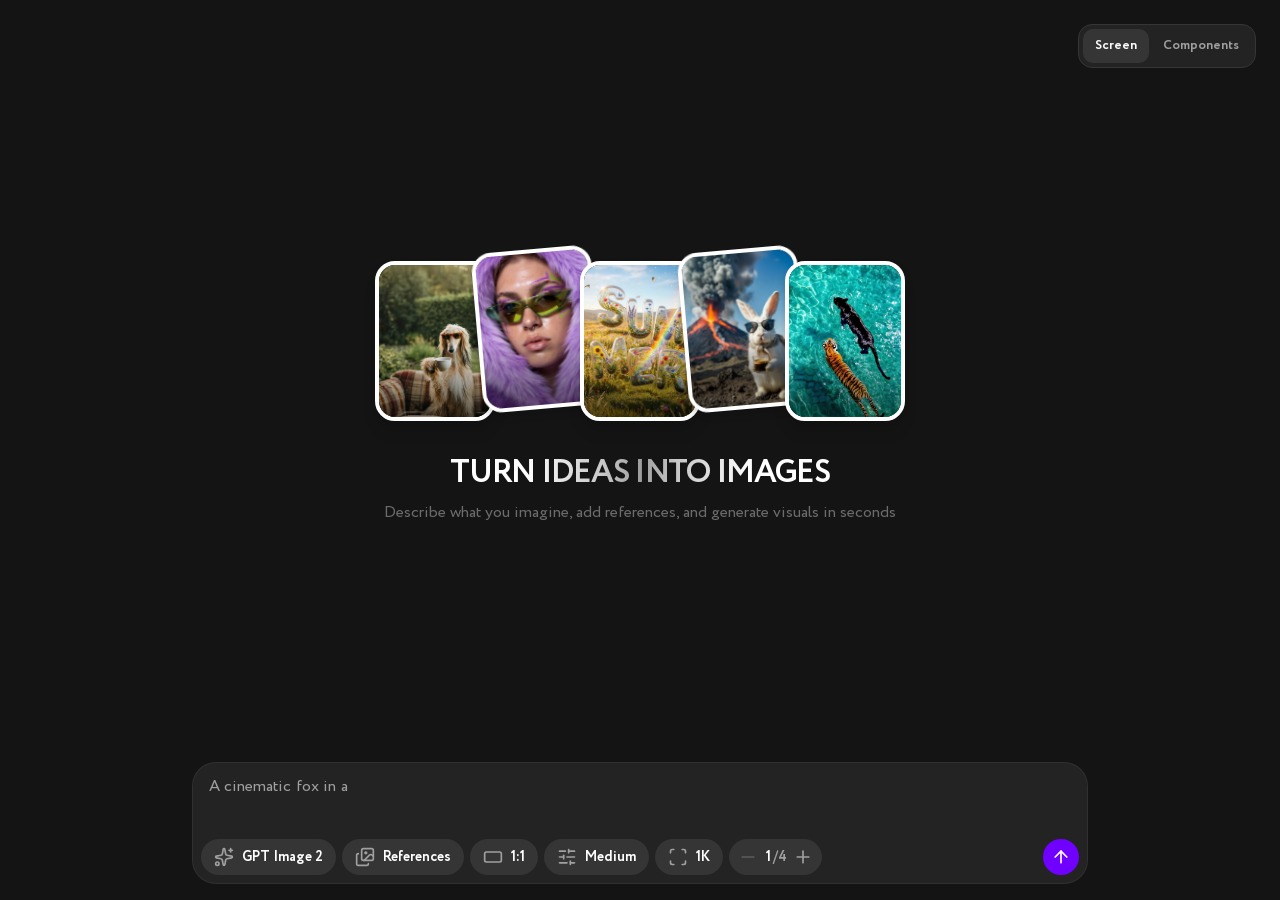
==== commit a1b4ed40: "Animate generation results entrance" ====
--- a/index.html
+++ b/index.html
@@ -6,7 +6,7 @@
     <meta name="theme-color" content="#141414" />
     <title>Turn Ideas Into Images</title>
     <script>if (new URLSearchParams(location.search).has('storybook')) document.documentElement.classList.add('story-mode');</script>
-    <link rel="stylesheet" href="./styles.css?v=20261011-22" />
+    <link rel="stylesheet" href="./styles.css?v=20261012-01" />
     <link rel="stylesheet" href="./storybook-frame.css" />
   </head>
   <body>
@@ -77,7 +77,7 @@
     </dialog>
     <script src="./models.js" defer></script>
     <script src="./app.js?v=20261011-12" defer></script>
-    <script src="./generation-grid.js?v=20261011-10" defer></script>
+    <script src="./generation-grid.js?v=20261012-01" defer></script>
     <script src="./storybook-bridge.js" defer></script>
   </body>
 </html>
--- a/styles.css
+++ b/styles.css
@@ -111,6 +111,11 @@
   overscroll-behavior: contain;
   scrollbar-width: thin;
   scrollbar-color: #424242 transparent;
+}
+.generation-grid.is-appearing { animation: generation-grid-enter 620ms cubic-bezier(.22, 1, .36, 1) both; }
+@keyframes generation-grid-enter {
+  from { opacity: 0; transform: translateY(18px); }
+  to { opacity: 1; transform: translateY(0); }
 }
 .generation-grid-actions { display: flex; justify-content: flex-start; gap: 4px; margin-top: 8px; animation: generation-actions-in 460ms cubic-bezier(.22, 1, .36, 1) 60ms backwards; }
 @keyframes generation-actions-in { from { opacity: 0; transform: translateY(8px); } to { opacity: 1; transform: translateY(0); } }
